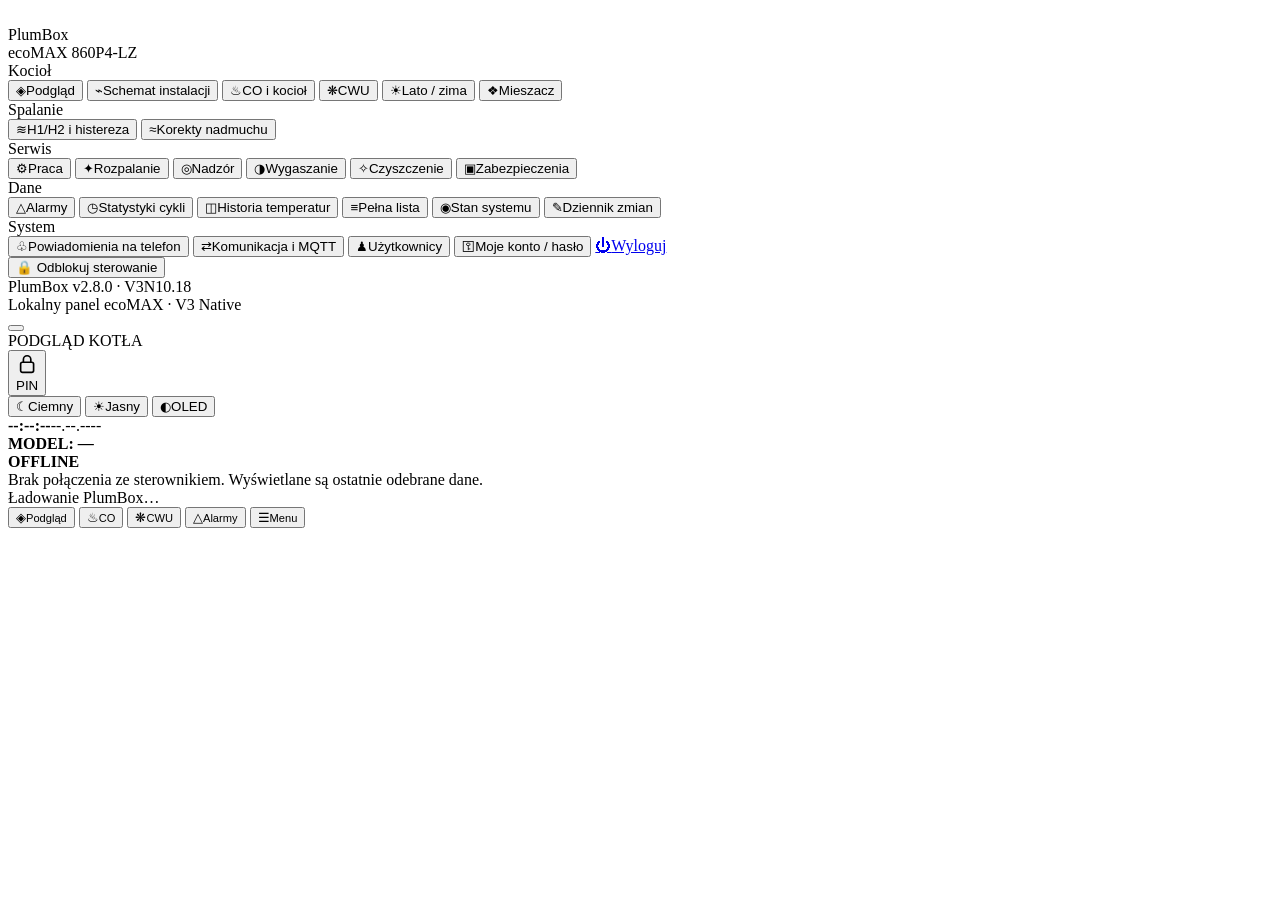
==== app/static/index.html @ 035dff17 "Import PlumBox z poprawkami panelu i nazwy ecoMAX 860P4-LZ" ====
<!doctype html>
<html lang="pl" data-theme="dark">
<head>
  <meta charset="utf-8">
  <meta name="viewport" content="width=device-width, initial-scale=1, viewport-fit=cover">
  <meta name="theme-color" content="#0b1017">
  <script>
    (() => {
      try {
        const saved = localStorage.getItem("plumbox_theme");
        const theme = ["dark", "light", "oled"].includes(saved) ? saved : (matchMedia("(prefers-color-scheme: light)").matches ? "light" : "dark");
        document.documentElement.dataset.theme = theme;
        const colors = {dark:"#0b1017",light:"#eef1f6",oled:"#07110f"};
        document.querySelector('meta[name="theme-color"]').setAttribute("content", colors[theme]);
      } catch { /* CSS ma bezpieczny fallback dark */ }
    })();
  </script>
  <title>PlumBox</title>
  <link rel="manifest" href="manifest.webmanifest">
  <link rel="icon" href="assets/icon.svg" type="image/svg+xml">
  <link rel="stylesheet" href="assets/styles.css?v=gptsol-52">
  <link rel="stylesheet" href="assets/scheme.css?v=gptsol-52">
</head>
<body>
  <div class="app-shell">
    <aside class="sidebar" id="sidebar">
      <div class="brand">
        <img src="assets/icon.svg" alt="" class="brand-logo">
        <div>
          <div class="brand-name">Plum<span>Box</span></div>
          <div class="brand-model">ecoMAX 860P4-LZ</div>
        </div>
      </div>

      <nav class="side-nav" id="sideNav">
        <div class="nav-group">Kocioł</div>
        <button class="nav-item active" data-view="overview"><span>◈</span>Podgląd</button>
        <button class="nav-item" data-view="installation"><span>⌁</span>Schemat instalacji</button>
        <button class="nav-item" data-view="heating"><span>♨</span>CO i kocioł</button>
        <button class="nav-item" data-view="water_heater"><span>❋</span>CWU</button>
        <button class="nav-item" data-view="summer"><span>☀</span>Lato / zima</button>
        <button class="nav-item" data-view="mixer"><span>❖</span>Mieszacz</button>

        <div class="nav-group">Spalanie</div>
        <button class="nav-item" data-view="hysteresis"><span>≋</span>H1/H2 i histereza</button>
        <button class="nav-item" data-view="airflow"><span>≈</span>Korekty nadmuchu</button>

        <div class="nav-group">Serwis</div>
        <button class="nav-item" data-view="fuel_calibration"><span>⚙</span>Praca</button>
        <button class="nav-item" data-view="kindling"><span>✦</span>Rozpalanie</button>
        <button class="nav-item" data-view="supervision"><span>◎</span>Nadzór</button>
        <button class="nav-item" data-view="burning_off"><span>◑</span>Wygaszanie</button>
        <button class="nav-item" data-view="cleaning"><span>✧</span>Czyszczenie</button>
        <button class="nav-item" data-view="protections"><span>▣</span>Zabezpieczenia</button>

        <div class="nav-group">Dane</div>
        <button class="nav-item" data-view="alarms"><span>△</span>Alarmy</button>
        <button class="nav-item" data-view="statistics"><span>◷</span>Statystyki cykli</button>
        <button class="nav-item" data-view="history"><span>◫</span>Historia temperatur</button>
        <button class="nav-item" data-view="all"><span>≡</span>Pełna lista</button>
        <button class="nav-item" data-view="system"><span>◉</span>Stan systemu</button>
        <button class="nav-item" data-view="audit"><span>✎</span>Dziennik zmian</button>

        <div class="nav-group">System</div>
        <button class="nav-item" data-view="notifications"><span>♧</span>Powiadomienia na telefon</button>
        <button class="nav-item" data-view="communication"><span>⇄</span>Komunikacja i MQTT</button>
        <button class="nav-item" data-view="users"><span>♟</span>Użytkownicy</button>
        <button class="nav-item" data-view="account"><span>⚿</span>Moje konto / hasło</button>
        <a class="nav-item" href="logout"><span>⏻</span>Wyloguj</a>
      </nav>

      <div class="sidebar-footer">
        <button id="lockButton" class="lock-button">🔒 Odblokuj sterowanie</button>
        <div class="sidebar-version">PlumBox v2.8.0 · V3N10.18</div>
        <div class="sidebar-copy">Lokalny panel ecoMAX · V3 Native</div>
      </div>
    </aside>

    <main class="main">
      <header class="topbar">
        <div class="topbar-left">
          <button id="menuButton" class="icon-button mobile-only" aria-label="Otwórz menu">
            <span class="hamburger-icon" aria-hidden="true"><i></i><i></i><i></i></span>
          </button>
          <div id="viewTitle" class="page-title">PODGLĄD KOTŁA</div>
        </div>
        <div class="topbar-right">
          <button type="button" id="topLockButton" class="lock-button top-lock-button" aria-label="Odblokuj sterowanie PIN-em" aria-pressed="false"><svg class="admin-lock-icon" viewBox="0 0 24 24" fill="none" stroke="currentColor" stroke-width="1.8" stroke-linecap="round" stroke-linejoin="round" aria-hidden="true" focusable="false"><rect x="5" y="10" width="14" height="11" rx="2"/><path d="M8 10V7a4 4 0 0 1 8 0v3"/></svg><span>PIN</span></button>
          <div class="theme-switch" role="group" aria-label="Motyw kolorystyczny">
            <button type="button" data-theme-set="dark">☾<span>Ciemny</span></button>
            <button type="button" data-theme-set="light">☀<span>Jasny</span></button>
            <button type="button" data-theme-set="oled">◐<span>OLED</span></button>
          </div>
          <div class="clock"><strong id="clockTime">--:--:--</strong><span id="clockDate">--.--.----</span></div>
          <div id="modelSourceBadge" class="model-source-pill offline" title="Źródło identyfikacji modelu"><strong>MODEL: —</strong></div>
          <div id="connectionBadge" class="online-pill offline"><i></i><strong>OFFLINE</strong></div>
        </div>
      </header>

      <div id="offlineBanner" class="offline-banner hidden">Brak połączenia ze sterownikiem. Wyświetlane są ostatnie odebrane dane.</div>
      <section id="content" class="content"><div class="loading-card">Ładowanie PlumBox…</div></section>
    </main>
  </div>

  <nav class="mobile-nav" id="mobileNav">
    <button class="mobile-nav-item active" data-view="overview"><span>◈</span><small>Podgląd</small></button>
    <button class="mobile-nav-item" data-view="heating"><span>♨</span><small>CO</small></button>
    <button class="mobile-nav-item" data-view="water_heater"><span>❋</span><small>CWU</small></button>
    <button class="mobile-nav-item" data-view="alarms"><span>△</span><small>Alarmy</small></button>
    <button class="mobile-nav-item" data-action="menu"><span>☰</span><small>Menu</small></button>
  </nav>

  <dialog id="unlockDialog" class="modal">
    <form method="dialog" id="unlockForm" class="modal-card">
      <div class="modal-icon">🔐</div>
      <h2>Odblokuj sterowanie</h2>
      <p>Panel wymaga zalogowania. Zapis parametrów wymaga dodatkowo PIN-u sterowania.</p>
      <label>PIN<input id="pinInput" type="password" inputmode="numeric" minlength="4" required></label>
      <div id="unlockError" class="form-error"></div>
      <div class="modal-actions"><button type="button" id="unlockCancelButton" class="secondary-button">Anuluj</button><button type="submit" class="primary-button">Odblokuj</button></div>
    </form>
  </dialog>

  <dialog id="confirmDialog" class="modal">
    <form method="dialog" id="confirmForm" class="modal-card">
      <div class="modal-icon warning">⚠</div>
      <h2 id="confirmTitle">Potwierdź zmianę</h2>
      <p id="confirmText"></p>
      <label class="confirm-check"><input id="confirmCheckbox" type="checkbox"><span>Sprawdziłem wartość i świadomie zatwierdzam zapis do sterownika.</span></label>
      <div class="modal-actions"><button type="button" id="confirmCancelButton" class="secondary-button">Anuluj</button><button id="confirmButton" type="submit" class="danger-button" disabled>Potwierdź</button></div>
    </form>
  </dialog>

  <dialog id="sessionExpiredDialog" class="modal" aria-labelledby="sessionExpiredTitle">
    <div class="modal-card">
      <div class="modal-icon">🔐</div>
      <h2 id="sessionExpiredTitle">Zaloguj się ponownie</h2>
      <p>Sesja PlumBox wygasła lub dodatek został uruchomiony ponownie. Sterowanie jest zablokowane. Po logowaniu odblokuj je PIN-em u góry panelu.</p>
      <a id="loginAgainLink" class="primary-button" href="login">Przejdź do logowania</a>
    </div>
  </dialog>

  <div id="toastContainer" class="toast-container"></div>
  <script src="assets/boiler_views.js?v=gptsol-52" defer></script>
  <script src="assets/app.js?v=gptsol-52" defer></script>
</body>
</html>
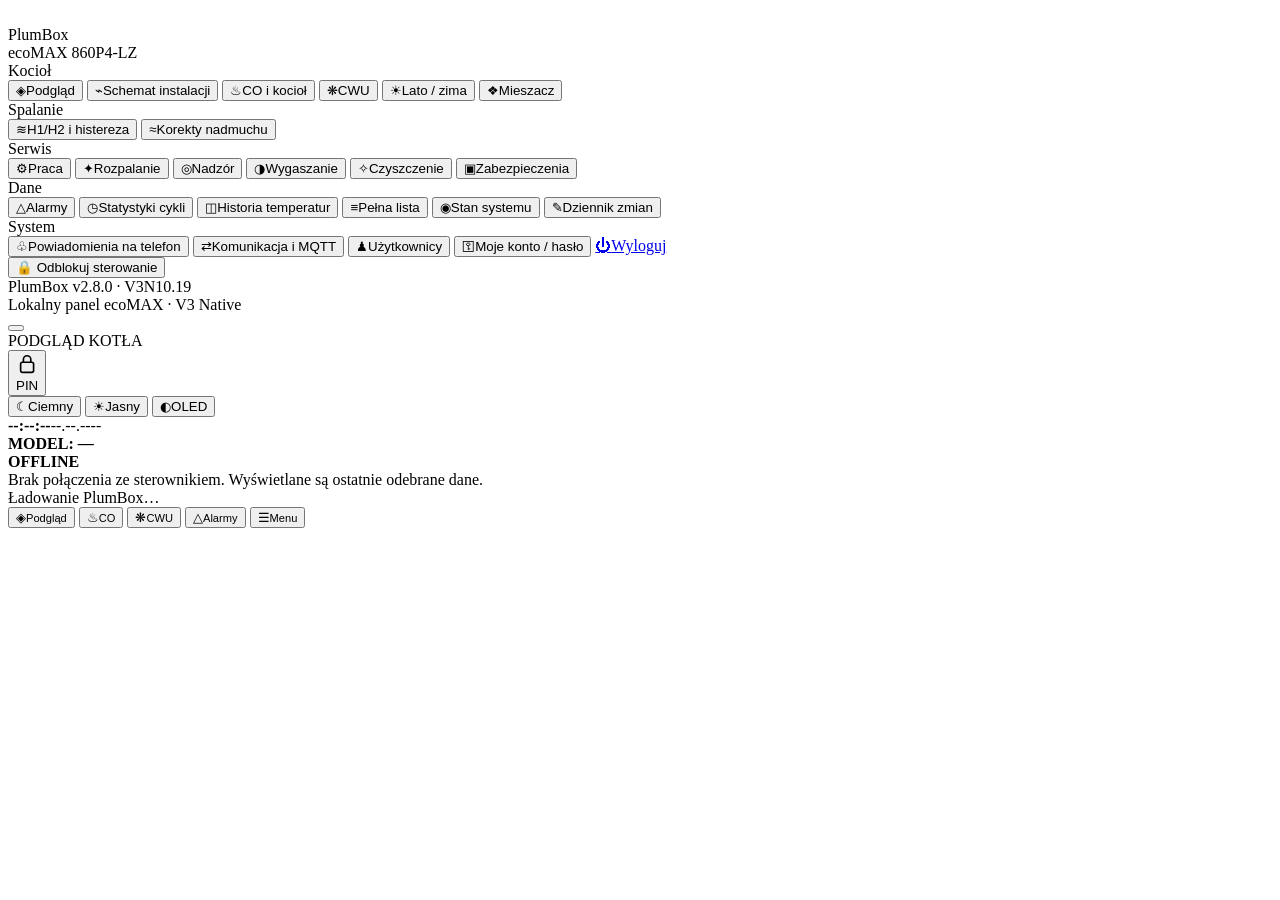
==== commit 2d833499: "V3N10.19: zdjęcie Lazar SF 11/130 i animacja stanu palnika" ====
--- a/app/static/index.html
+++ b/app/static/index.html
@@ -18,8 +18,8 @@
   <title>PlumBox</title>
   <link rel="manifest" href="manifest.webmanifest">
   <link rel="icon" href="assets/icon.svg" type="image/svg+xml">
-  <link rel="stylesheet" href="assets/styles.css?v=gptsol-52">
-  <link rel="stylesheet" href="assets/scheme.css?v=gptsol-52">
+  <link rel="stylesheet" href="assets/styles.css?v=gptsol-53">
+  <link rel="stylesheet" href="assets/scheme.css?v=gptsol-53">
 </head>
 <body>
   <div class="app-shell">
@@ -71,7 +71,7 @@
 
       <div class="sidebar-footer">
         <button id="lockButton" class="lock-button">🔒 Odblokuj sterowanie</button>
-        <div class="sidebar-version">PlumBox v2.8.0 · V3N10.18</div>
+        <div class="sidebar-version">PlumBox v2.8.0 · V3N10.19</div>
         <div class="sidebar-copy">Lokalny panel ecoMAX · V3 Native</div>
       </div>
     </aside>
@@ -141,7 +141,7 @@
   </dialog>
 
   <div id="toastContainer" class="toast-container"></div>
-  <script src="assets/boiler_views.js?v=gptsol-52" defer></script>
-  <script src="assets/app.js?v=gptsol-52" defer></script>
+  <script src="assets/boiler_views.js?v=gptsol-53" defer></script>
+  <script src="assets/app.js?v=gptsol-53" defer></script>
 </body>
 </html>
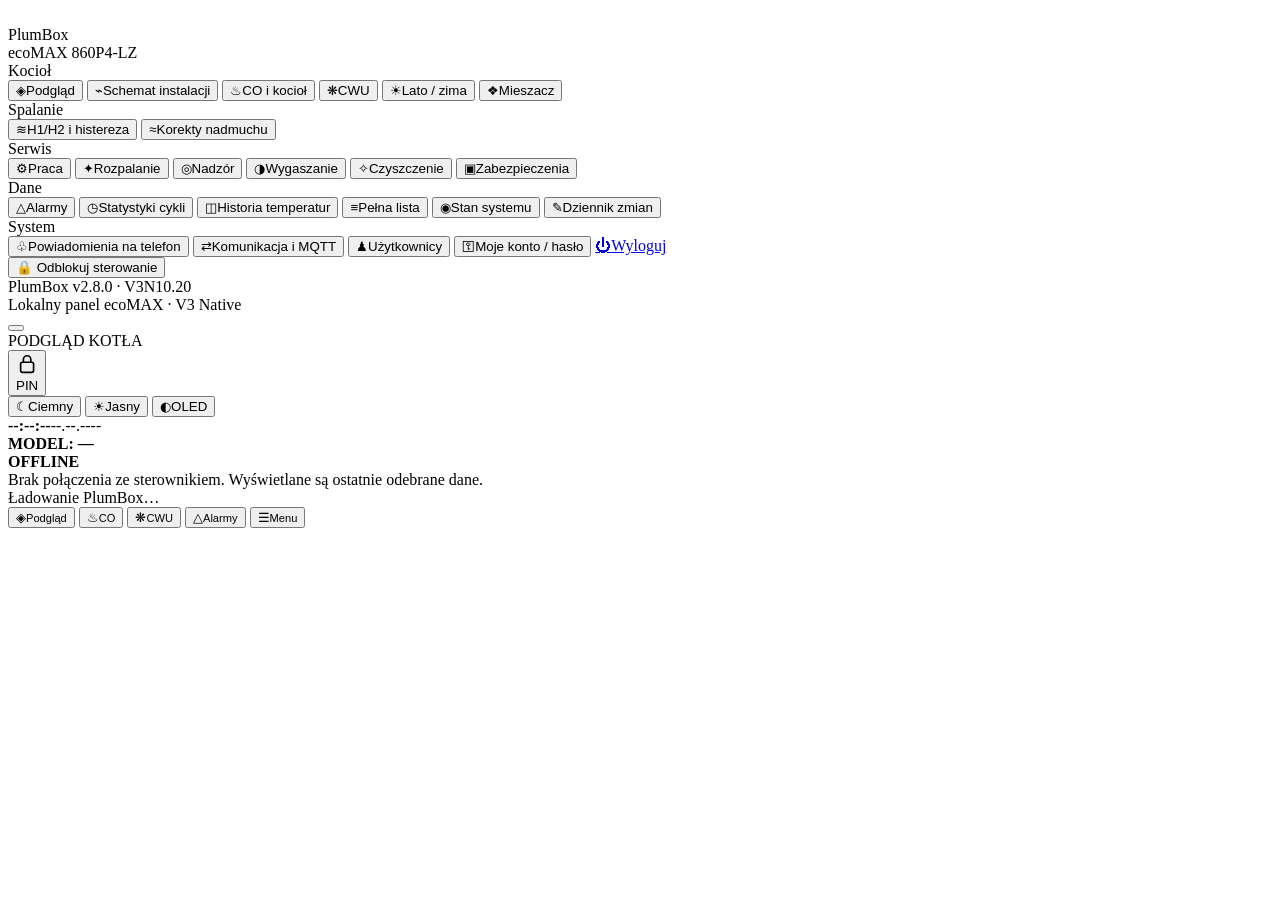
==== commit 5cf69c56: "V3N10.20: odczyty kotła i palnika w kolumnie po lewej stronie zdjęcia" ====
--- a/app/static/index.html
+++ b/app/static/index.html
@@ -18,8 +18,8 @@
   <title>PlumBox</title>
   <link rel="manifest" href="manifest.webmanifest">
   <link rel="icon" href="assets/icon.svg" type="image/svg+xml">
-  <link rel="stylesheet" href="assets/styles.css?v=gptsol-53">
-  <link rel="stylesheet" href="assets/scheme.css?v=gptsol-53">
+  <link rel="stylesheet" href="assets/styles.css?v=gptsol-54">
+  <link rel="stylesheet" href="assets/scheme.css?v=gptsol-54">
 </head>
 <body>
   <div class="app-shell">
@@ -71,7 +71,7 @@
 
       <div class="sidebar-footer">
         <button id="lockButton" class="lock-button">🔒 Odblokuj sterowanie</button>
-        <div class="sidebar-version">PlumBox v2.8.0 · V3N10.19</div>
+        <div class="sidebar-version">PlumBox v2.8.0 · V3N10.20</div>
         <div class="sidebar-copy">Lokalny panel ecoMAX · V3 Native</div>
       </div>
     </aside>
@@ -141,7 +141,7 @@
   </dialog>
 
   <div id="toastContainer" class="toast-container"></div>
-  <script src="assets/boiler_views.js?v=gptsol-53" defer></script>
-  <script src="assets/app.js?v=gptsol-53" defer></script>
+  <script src="assets/boiler_views.js?v=gptsol-54" defer></script>
+  <script src="assets/app.js?v=gptsol-54" defer></script>
 </body>
 </html>
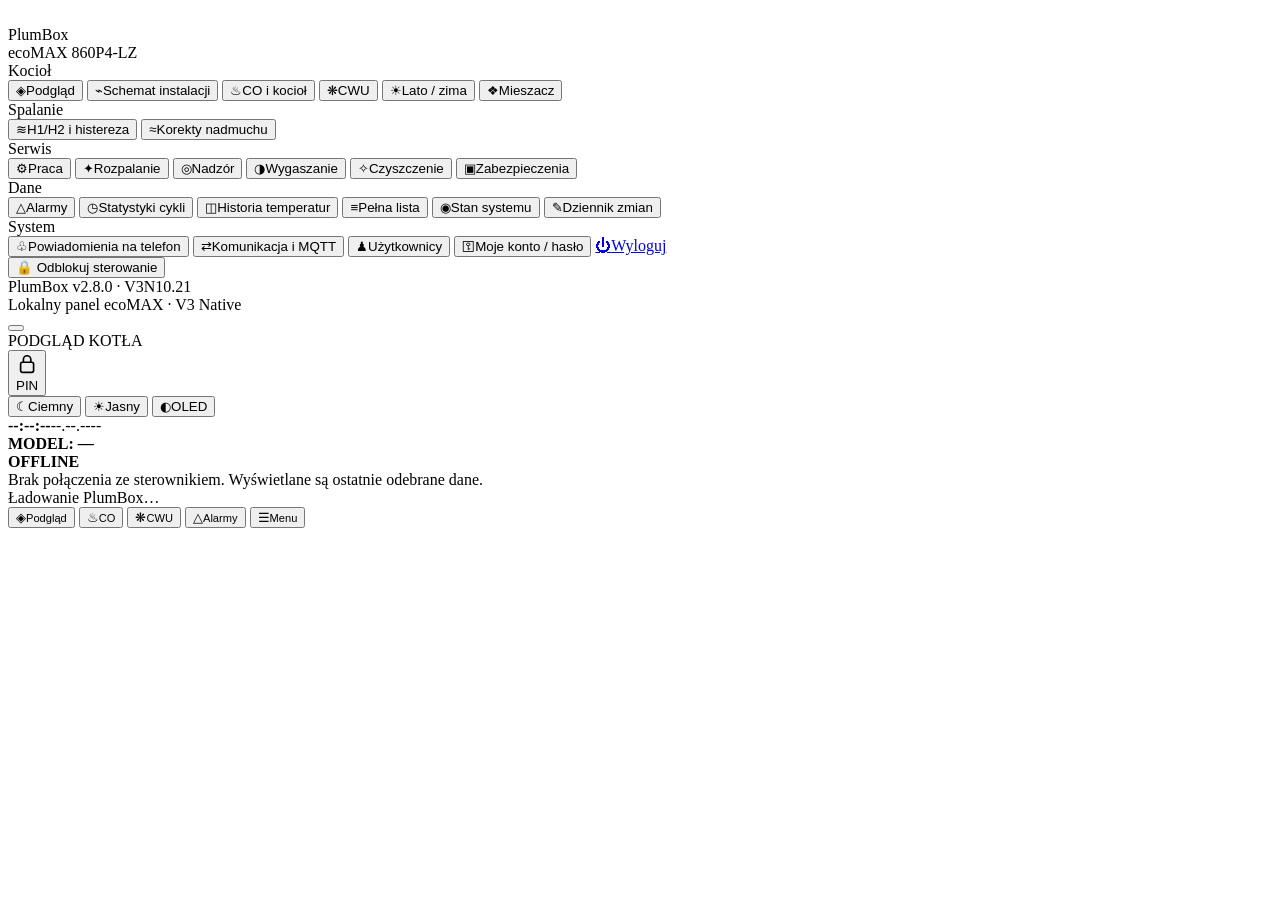
==== commit 78ddec5c: "V3N10.21: usunięcie komina i podpisu, podniesienie odczytów kotła" ====
--- a/app/static/index.html
+++ b/app/static/index.html
@@ -18,8 +18,8 @@
   <title>PlumBox</title>
   <link rel="manifest" href="manifest.webmanifest">
   <link rel="icon" href="assets/icon.svg" type="image/svg+xml">
-  <link rel="stylesheet" href="assets/styles.css?v=gptsol-54">
-  <link rel="stylesheet" href="assets/scheme.css?v=gptsol-54">
+  <link rel="stylesheet" href="assets/styles.css?v=gptsol-55">
+  <link rel="stylesheet" href="assets/scheme.css?v=gptsol-55">
 </head>
 <body>
   <div class="app-shell">
@@ -71,7 +71,7 @@
 
       <div class="sidebar-footer">
         <button id="lockButton" class="lock-button">🔒 Odblokuj sterowanie</button>
-        <div class="sidebar-version">PlumBox v2.8.0 · V3N10.20</div>
+        <div class="sidebar-version">PlumBox v2.8.0 · V3N10.21</div>
         <div class="sidebar-copy">Lokalny panel ecoMAX · V3 Native</div>
       </div>
     </aside>
@@ -141,7 +141,7 @@
   </dialog>
 
   <div id="toastContainer" class="toast-container"></div>
-  <script src="assets/boiler_views.js?v=gptsol-54" defer></script>
-  <script src="assets/app.js?v=gptsol-54" defer></script>
+  <script src="assets/boiler_views.js?v=gptsol-55" defer></script>
+  <script src="assets/app.js?v=gptsol-55" defer></script>
 </body>
 </html>
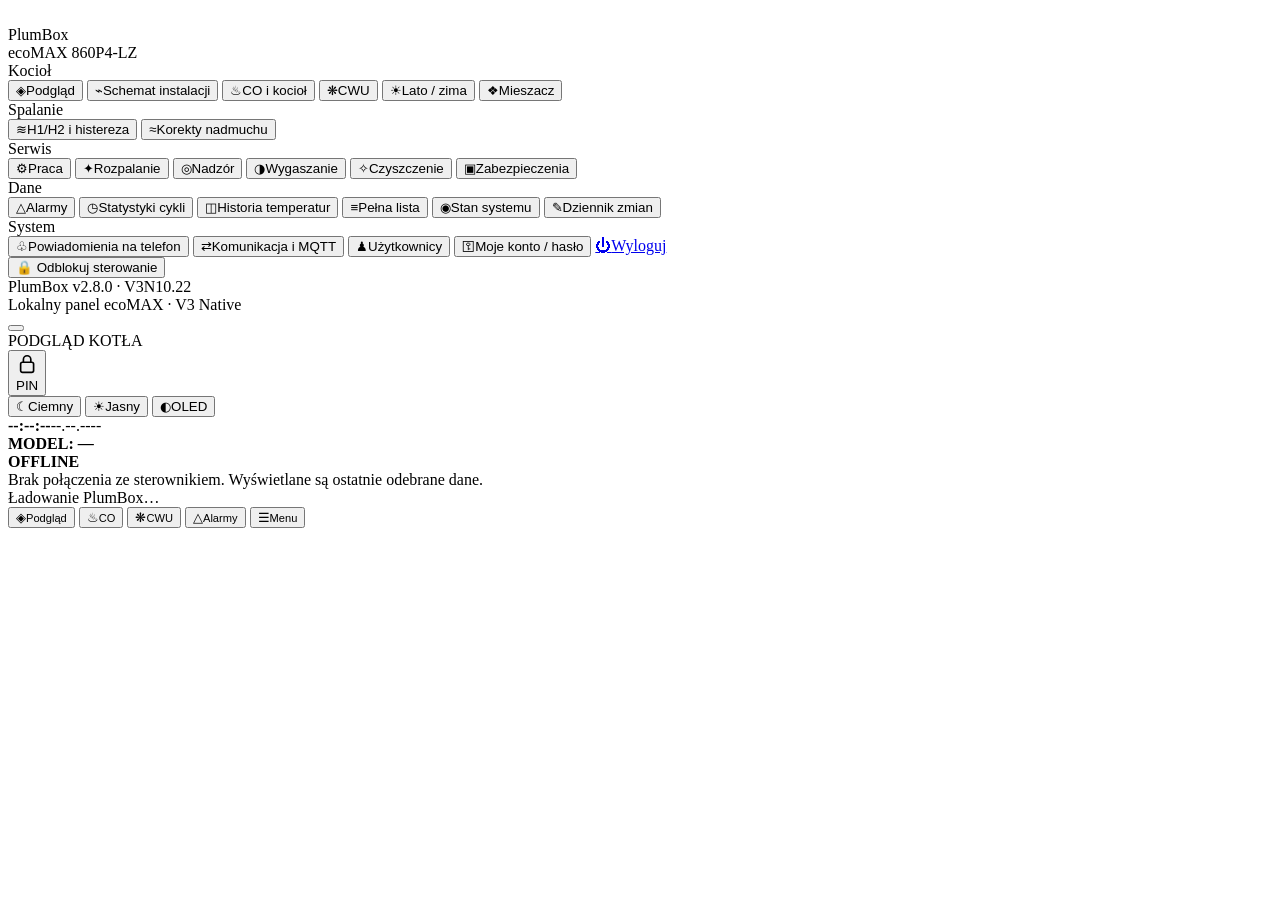
==== commit eedd5422: "V3N10.22: wyrównanie odczytów i kotła do przyłączy zasilania i powrotu" ====
--- a/app/static/index.html
+++ b/app/static/index.html
@@ -18,8 +18,8 @@
   <title>PlumBox</title>
   <link rel="manifest" href="manifest.webmanifest">
   <link rel="icon" href="assets/icon.svg" type="image/svg+xml">
-  <link rel="stylesheet" href="assets/styles.css?v=gptsol-55">
-  <link rel="stylesheet" href="assets/scheme.css?v=gptsol-55">
+  <link rel="stylesheet" href="assets/styles.css?v=gptsol-56">
+  <link rel="stylesheet" href="assets/scheme.css?v=gptsol-56">
 </head>
 <body>
   <div class="app-shell">
@@ -71,7 +71,7 @@
 
       <div class="sidebar-footer">
         <button id="lockButton" class="lock-button">🔒 Odblokuj sterowanie</button>
-        <div class="sidebar-version">PlumBox v2.8.0 · V3N10.21</div>
+        <div class="sidebar-version">PlumBox v2.8.0 · V3N10.22</div>
         <div class="sidebar-copy">Lokalny panel ecoMAX · V3 Native</div>
       </div>
     </aside>
@@ -141,7 +141,7 @@
   </dialog>
 
   <div id="toastContainer" class="toast-container"></div>
-  <script src="assets/boiler_views.js?v=gptsol-55" defer></script>
-  <script src="assets/app.js?v=gptsol-55" defer></script>
+  <script src="assets/boiler_views.js?v=gptsol-56" defer></script>
+  <script src="assets/app.js?v=gptsol-56" defer></script>
 </body>
 </html>
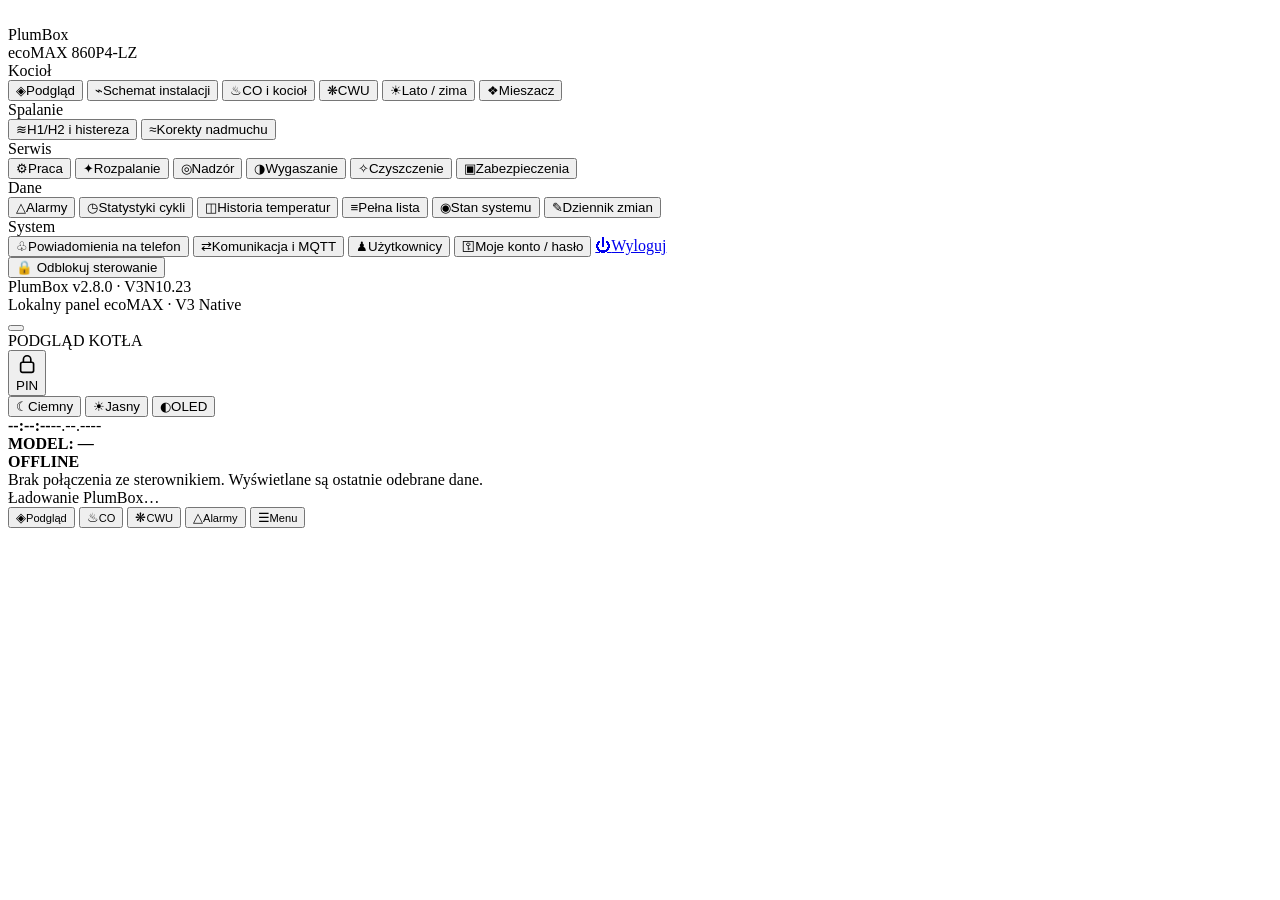
==== commit 06aa28cc: "V3N10.23: zdjęcie kotła sf11130.jpg dostarczone przez użytkownika" ====
--- a/app/static/index.html
+++ b/app/static/index.html
@@ -18,8 +18,8 @@
   <title>PlumBox</title>
   <link rel="manifest" href="manifest.webmanifest">
   <link rel="icon" href="assets/icon.svg" type="image/svg+xml">
-  <link rel="stylesheet" href="assets/styles.css?v=gptsol-56">
-  <link rel="stylesheet" href="assets/scheme.css?v=gptsol-56">
+  <link rel="stylesheet" href="assets/styles.css?v=gptsol-57">
+  <link rel="stylesheet" href="assets/scheme.css?v=gptsol-57">
 </head>
 <body>
   <div class="app-shell">
@@ -71,7 +71,7 @@
 
       <div class="sidebar-footer">
         <button id="lockButton" class="lock-button">🔒 Odblokuj sterowanie</button>
-        <div class="sidebar-version">PlumBox v2.8.0 · V3N10.22</div>
+        <div class="sidebar-version">PlumBox v2.8.0 · V3N10.23</div>
         <div class="sidebar-copy">Lokalny panel ecoMAX · V3 Native</div>
       </div>
     </aside>
@@ -141,7 +141,7 @@
   </dialog>
 
   <div id="toastContainer" class="toast-container"></div>
-  <script src="assets/boiler_views.js?v=gptsol-56" defer></script>
-  <script src="assets/app.js?v=gptsol-56" defer></script>
+  <script src="assets/boiler_views.js?v=gptsol-57" defer></script>
+  <script src="assets/app.js?v=gptsol-57" defer></script>
 </body>
 </html>
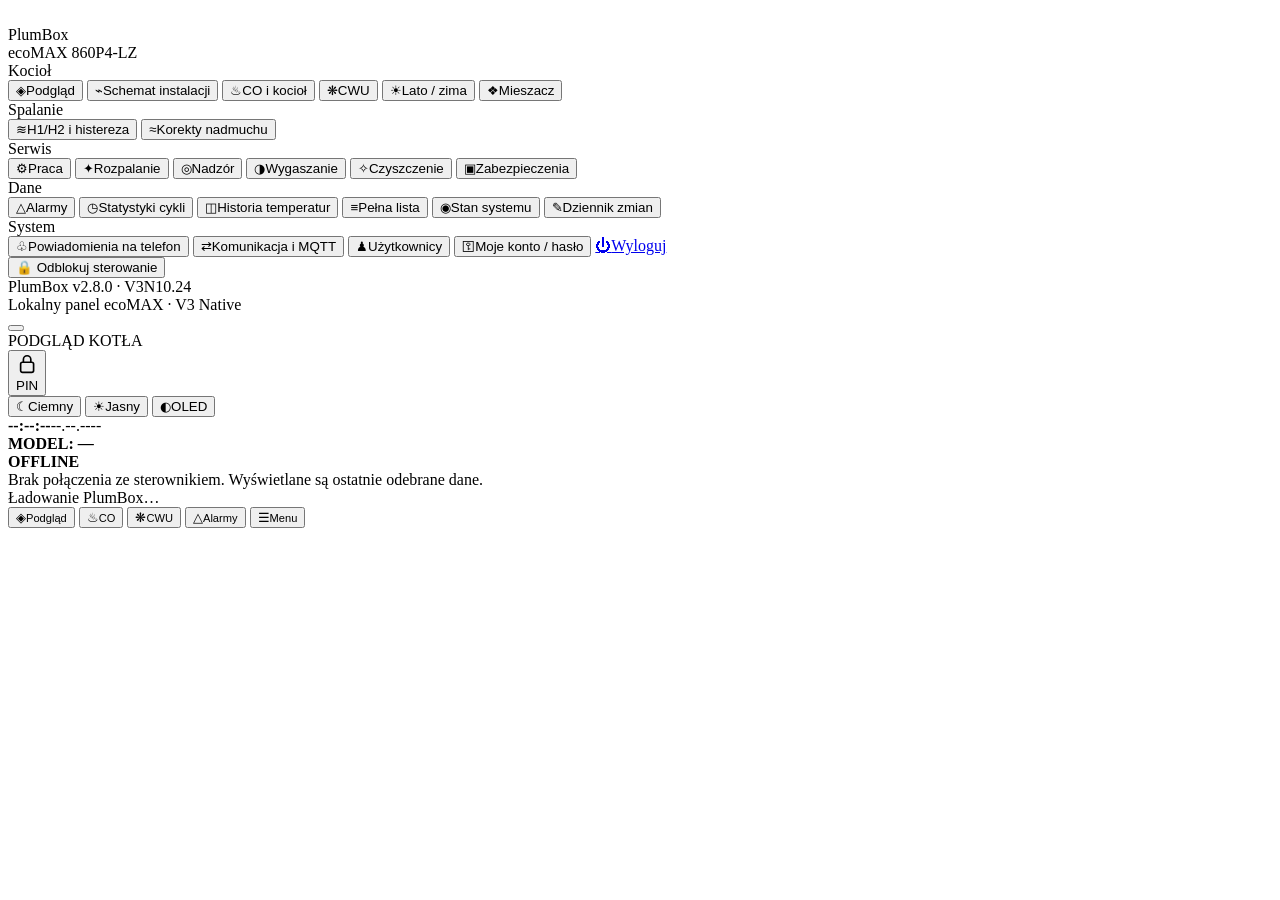
==== commit 678afb0f: "V3N10.24: historia temperatur na ekranie głównym z ostatnich 6 godzin" ====
--- a/app/static/index.html
+++ b/app/static/index.html
@@ -18,8 +18,8 @@
   <title>PlumBox</title>
   <link rel="manifest" href="manifest.webmanifest">
   <link rel="icon" href="assets/icon.svg" type="image/svg+xml">
-  <link rel="stylesheet" href="assets/styles.css?v=gptsol-57">
-  <link rel="stylesheet" href="assets/scheme.css?v=gptsol-57">
+  <link rel="stylesheet" href="assets/styles.css?v=gptsol-58">
+  <link rel="stylesheet" href="assets/scheme.css?v=gptsol-58">
 </head>
 <body>
   <div class="app-shell">
@@ -71,7 +71,7 @@
 
       <div class="sidebar-footer">
         <button id="lockButton" class="lock-button">🔒 Odblokuj sterowanie</button>
-        <div class="sidebar-version">PlumBox v2.8.0 · V3N10.23</div>
+        <div class="sidebar-version">PlumBox v2.8.0 · V3N10.24</div>
         <div class="sidebar-copy">Lokalny panel ecoMAX · V3 Native</div>
       </div>
     </aside>
@@ -141,7 +141,7 @@
   </dialog>
 
   <div id="toastContainer" class="toast-container"></div>
-  <script src="assets/boiler_views.js?v=gptsol-57" defer></script>
-  <script src="assets/app.js?v=gptsol-57" defer></script>
+  <script src="assets/boiler_views.js?v=gptsol-58" defer></script>
+  <script src="assets/app.js?v=gptsol-58" defer></script>
 </body>
 </html>
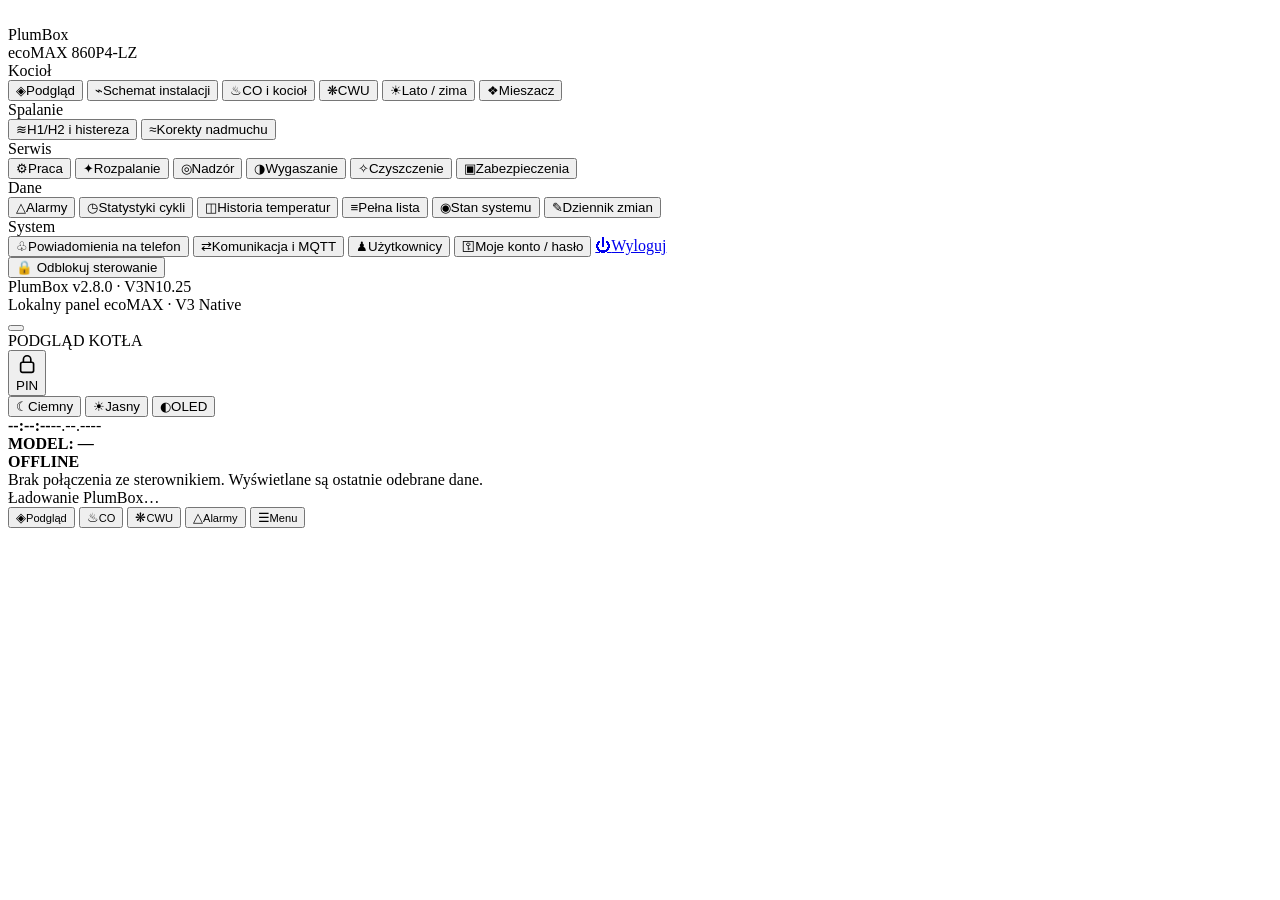
==== commit 3466ffa3: "V3N10.25: usunięcie nagłówka Dwa obiegi kotła i ochrona powrotu" ====
--- a/app/static/index.html
+++ b/app/static/index.html
@@ -18,8 +18,8 @@
   <title>PlumBox</title>
   <link rel="manifest" href="manifest.webmanifest">
   <link rel="icon" href="assets/icon.svg" type="image/svg+xml">
-  <link rel="stylesheet" href="assets/styles.css?v=gptsol-58">
-  <link rel="stylesheet" href="assets/scheme.css?v=gptsol-58">
+  <link rel="stylesheet" href="assets/styles.css?v=gptsol-59">
+  <link rel="stylesheet" href="assets/scheme.css?v=gptsol-59">
 </head>
 <body>
   <div class="app-shell">
@@ -71,7 +71,7 @@
 
       <div class="sidebar-footer">
         <button id="lockButton" class="lock-button">🔒 Odblokuj sterowanie</button>
-        <div class="sidebar-version">PlumBox v2.8.0 · V3N10.24</div>
+        <div class="sidebar-version">PlumBox v2.8.0 · V3N10.25</div>
         <div class="sidebar-copy">Lokalny panel ecoMAX · V3 Native</div>
       </div>
     </aside>
@@ -141,7 +141,7 @@
   </dialog>
 
   <div id="toastContainer" class="toast-container"></div>
-  <script src="assets/boiler_views.js?v=gptsol-58" defer></script>
-  <script src="assets/app.js?v=gptsol-58" defer></script>
+  <script src="assets/boiler_views.js?v=gptsol-59" defer></script>
+  <script src="assets/app.js?v=gptsol-59" defer></script>
 </body>
 </html>
